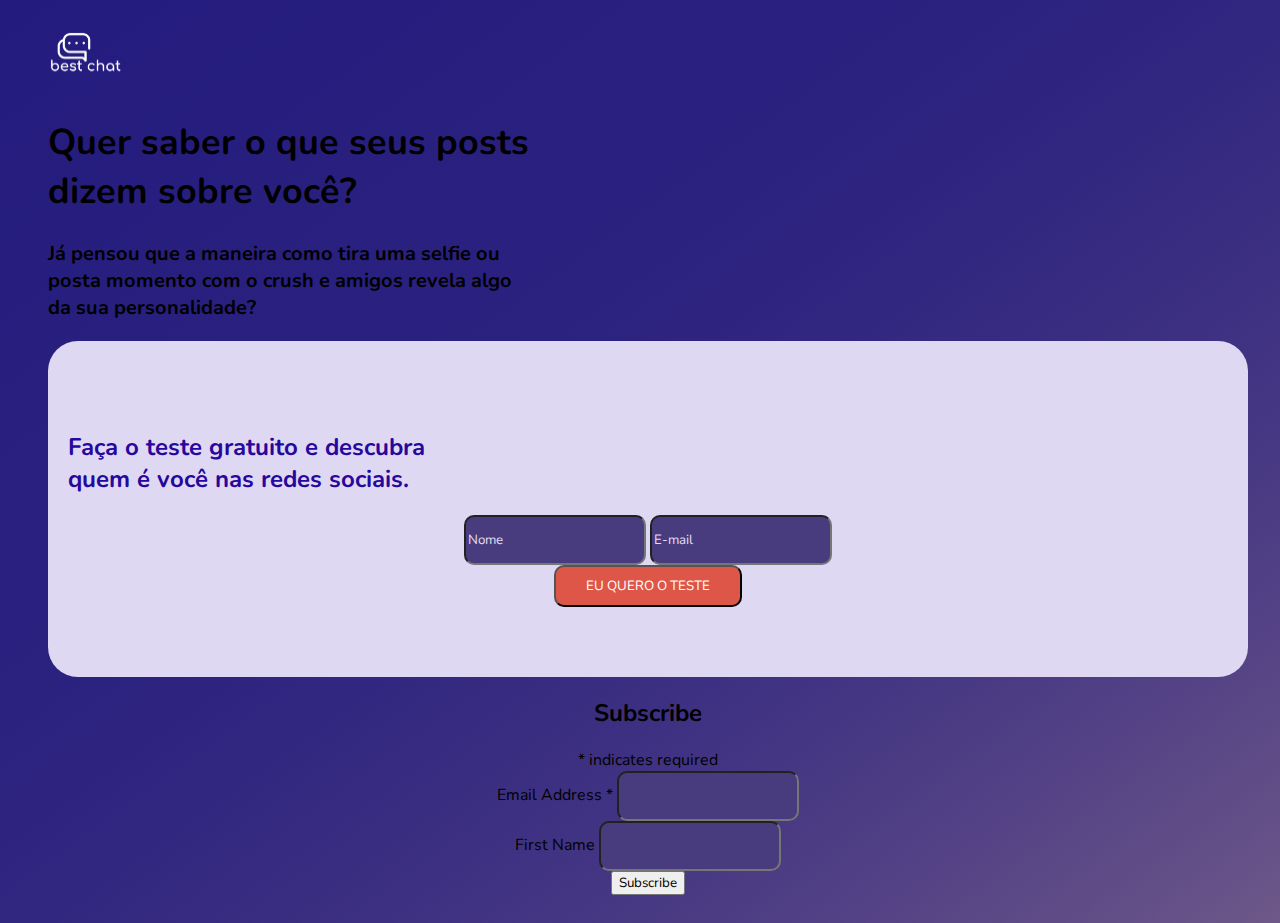
==== index.html @ 02e52e11 "Form ajustado" ====
<!DOCTYPE html>
<html lang="pt-br">

<head>

  <meta charset="UTF-8">
  <meta name="viewport" content="width=device-width, initial-scale=1.0">

  <!-- Google Tag Manager -->
  <script>(function (w, d, s, l, i) {
      w[l] = w[l] || []; w[l].push({
        'gtm.start':
          new Date().getTime(), event: 'gtm.js'
      }); var f = d.getElementsByTagName(s)[0],
        j = d.createElement(s), dl = l != 'dataLayer' ? '&l=' + l : ''; j.async = true; j.src =
          'https://www.googletagmanager.com/gtm.js?id=' + i + dl; f.parentNode.insertBefore(j, f);
    })(window, document, 'script', 'dataLayer', 'GTM-KJQSP3K');</script>
  <!-- End Google Tag Manager -->

  <!-- Hotjar Tracking Code for http://best-chat.netlify.com/ -->
  <script>
    (function (h, o, t, j, a, r) {
      h.hj = h.hj || function () { (h.hj.q = h.hj.q || []).push(arguments) };
      h._hjSettings = { hjid: 1810626, hjsv: 6 };
      a = o.getElementsByTagName('head')[0];
      r = o.createElement('script'); r.async = 1;
      r.src = t + h._hjSettings.hjid + j + h._hjSettings.hjsv;
      a.appendChild(r);
    })(window, document, 'https://static.hotjar.com/c/hotjar-', '.js?sv=');
  </script>
  <!-- Hotjar Tracking Code for http://best-chat.netlify.com/ -->



  <!-- <link rel="icon" type="image/png" href="./assets/img/favicon_branco.png"> -->
  <link rel="icon" type="image/png" href="./assets/img/favicon_fundo_branco.png">

  <link rel="stylesheet" href="https://stackpath.bootstrapcdn.com/bootstrap/4.5.0/css/bootstrap.min.css"
    integrity="sha384-9aIt2nRpC12Uk9gS9baDl411NQApFmC26EwAOH8WgZl5MYYxFfc+NcPb1dKGj7Sk" crossorigin="anonymous">
  <link rel="stylesheet" href="assets/css/style.css">
  <link href="https://fonts.googleapis.com/css2?family=Nunito:wght@400;700&display=swap" rel="stylesheet">

  <title>best chat</title>

  <script
    id="mcjs">!function (c, h, i, m, p) { m = c.createElement(h), p = c.getElementsByTagName(h)[0], m.async = 1, m.src = i, p.parentNode.insertBefore(m, p) }(document, "script", "https://chimpstatic.com/mcjs-connected/js/users/9de8a513e2c311a2139a43dfe/106aaf6862b52e00bdbd560c9.js");</script>
</head>

<body>

  <!-- Google Tag Manager (noscript) -->
  <noscript><iframe src="https://www.googletagmanager.com/ns.html?id=GTM-KJQSP3K" height="0" width="0"
      style="display:none;visibility:hidden"></iframe></noscript>
  <!-- End Google Tag Manager (noscript) -->

  <!-- Google Tag Manager (noscript) -->
  <noscript><iframe src="https://www.googletagmanager.com/ns.html?id=GTM-KJQSP3K" height="0" width="0"
      style="display:none;visibility:hidden"></iframe></noscript>
  <!-- End Google Tag Manager (noscript) -->

  <div class="back-container"></div>

  <div class="container">

    <header>
      <nav class="navbar text-white mt-3 p-0">
        <span class="navbar-brand mb-0 h1"><img class="brandlogo" src="./assets/img/logo_branco.png"
            alt="Logo best chat"></span>
      </nav>
    </header>

    <div class="row mt-5 mb-3">
      <div class="col-12">
        <h1 class="text-white mt-4">
          <span>Quer saber o que seus posts</span><br>
          <span>dizem sobre você?</span>
        </h1>
      </div>
    </div>

    <div class="row mb-5">
      <div class="col-12">
        <h3 class="text-white">
          <span>Já pensou que a maneira como tira uma selfie ou</span><br>
          <span>posta momento com o crush e amigos revela algo</span><br>
          <span>da sua personalidade?</span>
        </h3>
      </div>
    </div>

    <div class="row px-4">
      <div class="col-sm-12 col-md-6 col-lg-5 form-card">
        <h2 class="form-title mb-5">
          <span>Faça o teste gratuito e descubra</span><br>
          <span>quem é você nas redes sociais.</span>
        </h2>

        <form method="POST" action="https://smtl.gama.academy/leads/db22dd72-915e-11ea-9e98-2f3c29e0891c">
          <div class="form-group">

            <input class="form-control mb-3" id="name" name="name" type="text" pattern="^\D{2,}\s[\D\s]{2,}$"
              title="Digite seu nome completo" placeholder="Nome" required />
            <input class="form-control" id="email" name="email" type="email" title="Digite um email válido"
              placeholder="E-mail" required />
            <input class="form-control" name="redirectTo" type="hidden" value="http://best-chat.netlify.com/success" />
            <!-- <input class="form-control" name="debugMode" type="hidden" value="false" /> -->
          </div>
          <input class="btn cta-test mt-4" type="submit" value="EU QUERO O TESTE" onmousedown="sendmail()" />
        </form>

      </div>
    </div>

    <!-- Begin Mailchimp Signup Form -->
    <link href="//cdn-images.mailchimp.com/embedcode/classic-10_7.css" rel="stylesheet" type="text/css">
    <div id="mc_embed_signup" class="d-none">
      <form action="https://gmail.us18.list-manage.com/subscribe/post?u=9de8a513e2c311a2139a43dfe&amp;id=d30fafe71d"
        method="post" id="mc-embedded-subscribe-form" name="mc-embedded-subscribe-form" class="validate" target="_blank"
        novalidate>
        <div id="mc_embed_signup_scroll">
          <h2>Subscribe</h2>
          <div class="indicates-required"><span class="asterisk">*</span> indicates required</div>
          <div class="mc-field-group">
            <label for="mce-EMAIL">Email Address <span class="asterisk">*</span>
            </label>
            <input type="email" value="" name="EMAIL" class="required email" id="mce-EMAIL">
          </div>
          <div class="mc-field-group">
            <label for="mce-FNAME">First Name </label>
            <input type="text" value="" name="FNAME" class="" id="mce-FNAME">
          </div>
          <div id="mce-responses" class="clear">
            <div class="response" id="mce-error-response" style="display:none"></div>
            <div class="response" id="mce-success-response" style="display:none"></div>
          </div>
          <!-- real people should not fill this in and expect good things - do not remove this or risk form bot signups-->
          <div style="position: absolute; left: -5000px;" aria-hidden="true"><input type="text"
              name="b_9de8a513e2c311a2139a43dfe_d30fafe71d" tabindex="-1" value=""></div>
          <div class="clear"><input type="submit" value="Subscribe" name="subscribe" id="mc-embedded-subscribe"
              class="button"></div>
        </div>
      </form>
    </div>
    <script type='text/javascript' src='//s3.amazonaws.com/downloads.mailchimp.com/js/mc-validate.js'></script>
    <script
      type='text/javascript'>(function ($) { window.fnames = new Array(); window.ftypes = new Array(); fnames[0] = 'EMAIL'; ftypes[0] = 'email'; fnames[1] = 'FNAME'; ftypes[1] = 'text'; fnames[2] = 'LNAME'; ftypes[2] = 'text'; fnames[3] = 'ADDRESS'; ftypes[3] = 'address'; fnames[4] = 'PHONE'; ftypes[4] = 'phone'; fnames[5] = 'BIRTHDAY'; ftypes[5] = 'birthday'; }(jQuery)); var $mcj = jQuery.noConflict(true);</script>
    <!--End mc_embed_signup-->

    <script src="./assets/js/script.js"></script>
    <script src="https://code.jquery.com/jquery-3.5.1.slim.min.js"
      integrity="sha384-DfXdz2htPH0lsSSs5nCTpuj/zy4C+OGpamoFVy38MVBnE+IbbVYUew+OrCXaRkfj"
      crossorigin="anonymous"></script>
    <script src="https://cdn.jsdelivr.net/npm/popper.js@1.16.0/dist/umd/popper.min.js"
      integrity="sha384-Q6E9RHvbIyZFJoft+2mJbHaEWldlvI9IOYy5n3zV9zzTtmI3UksdQRVvoxMfooAo"
      crossorigin="anonymous"></script>
    <script src="https://stackpath.bootstrapcdn.com/bootstrap/4.5.0/js/bootstrap.min.js"
      integrity="sha384-OgVRvuATP1z7JjHLkuOU7Xw704+h835Lr+6QL9UvYjZE3Ipu6Tp75j7Bh/kR0JKI"
      crossorigin="anonymous"></script>
</body>

</html>
---- assets/css/style.css ----
* {
    font-family: 'Nunito', sans-serif;
    box-sizing: border-box;
}

body {
    padding: 20px 40px;
    min-height: 100vh;
    width: 100vw;
    background-image: linear-gradient(to right bottom, #231B7E, 75%,  #6E5889);
    position: relative;
}

h1 {
    font-size: 2.25rem;
}

h2 {
    font-size: 1.5rem;
}

h3 {
    font-size: 1.25rem;
}

.back-container {
    width: 100%;
    height: 100%;
    position: absolute;
    top: 0;
    left: 0;
    background: url(../img/back.svg);
    background-repeat: no-repeat;
    opacity: 0.3;
    background-size: cover;
    background-position: top;
}

.brandlogo {
    height: 60px;
}

form {
    text-align: center;
}

.form-title {
    color: #26089C;
    font-weight: bold;
}


.form-card {
    background-color: #DFD8F3;
    border-radius: 30px;
    padding: 70px 20px;
}

.cta-test {
    color: white;
    border-radius: 10px;
    background-color: #de5647;
    padding: 10px 30px;
}

input[type="text"], input[type="email"] {
    border-radius: 10px !important;
    height: 50px !important;
    background-color: #493c7e !important;
    color: white !important;
}

input[type="text"]::placeholder, input[type="email"]::placeholder {
    color: #e1ddf2;
}

@media (max-width: 760px) {
    body {
        height: max-content;
        padding: 30px 0px;
    }

}
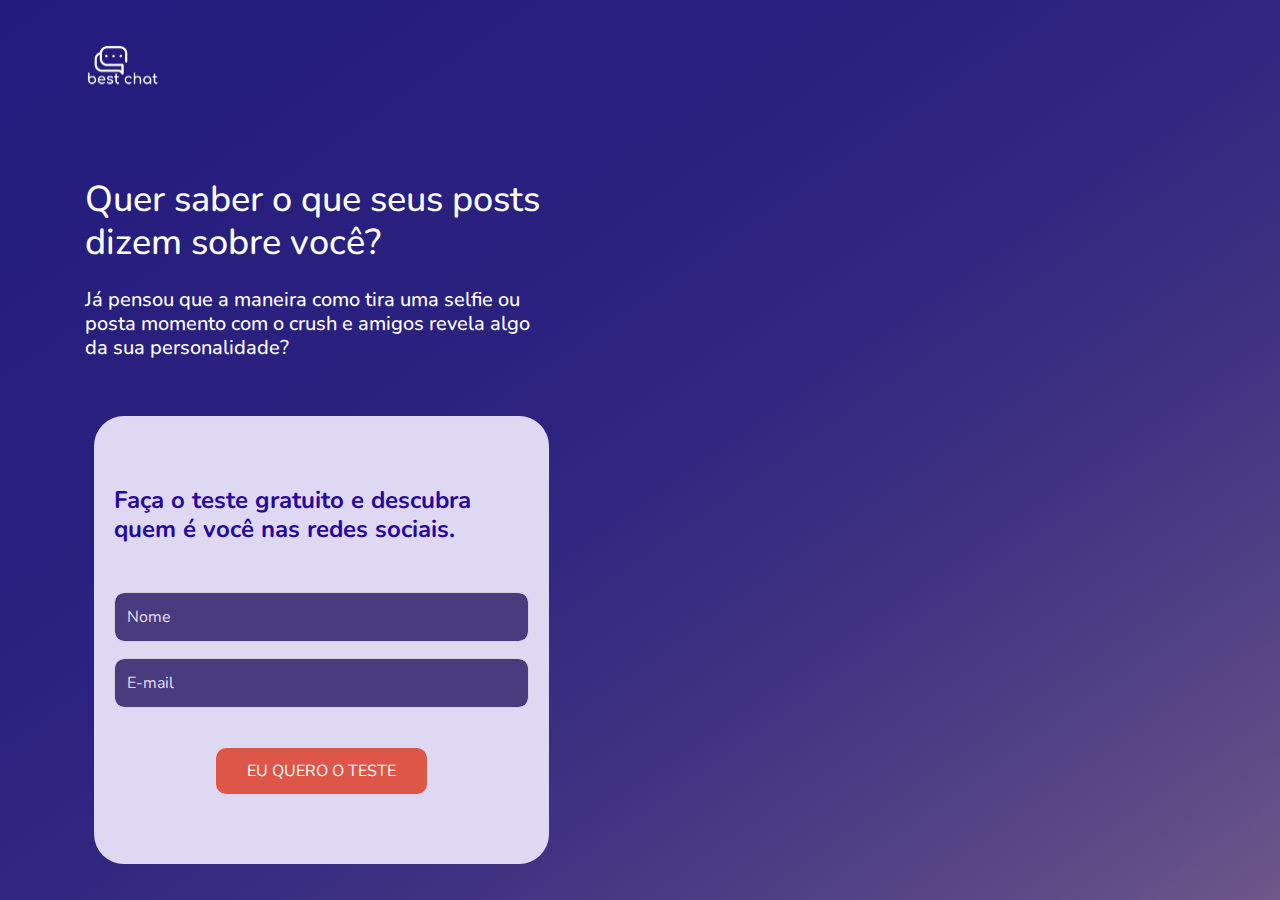
==== commit b3bab440: "Melhorias de performance no bootstrap" ====
--- a/index.html
+++ b/index.html
@@ -5,58 +5,19 @@
 
   <meta charset="UTF-8">
   <meta name="viewport" content="width=device-width, initial-scale=1.0">
-
-  <!-- Google Tag Manager -->
-  <script>(function (w, d, s, l, i) {
-      w[l] = w[l] || []; w[l].push({
-        'gtm.start':
-          new Date().getTime(), event: 'gtm.js'
-      }); var f = d.getElementsByTagName(s)[0],
-        j = d.createElement(s), dl = l != 'dataLayer' ? '&l=' + l : ''; j.async = true; j.src =
-          'https://www.googletagmanager.com/gtm.js?id=' + i + dl; f.parentNode.insertBefore(j, f);
-    })(window, document, 'script', 'dataLayer', 'GTM-KJQSP3K');</script>
-  <!-- End Google Tag Manager -->
-
-  <!-- Hotjar Tracking Code for http://best-chat.netlify.com/ -->
-  <script>
-    (function (h, o, t, j, a, r) {
-      h.hj = h.hj || function () { (h.hj.q = h.hj.q || []).push(arguments) };
-      h._hjSettings = { hjid: 1810626, hjsv: 6 };
-      a = o.getElementsByTagName('head')[0];
-      r = o.createElement('script'); r.async = 1;
-      r.src = t + h._hjSettings.hjid + j + h._hjSettings.hjsv;
-      a.appendChild(r);
-    })(window, document, 'https://static.hotjar.com/c/hotjar-', '.js?sv=');
-  </script>
-  <!-- Hotjar Tracking Code for http://best-chat.netlify.com/ -->
-
-
-
-  <!-- <link rel="icon" type="image/png" href="./assets/img/favicon_branco.png"> -->
   <link rel="icon" type="image/png" href="./assets/img/favicon_fundo_branco.png">
 
-  <link rel="stylesheet" href="https://stackpath.bootstrapcdn.com/bootstrap/4.5.0/css/bootstrap.min.css"
-    integrity="sha384-9aIt2nRpC12Uk9gS9baDl411NQApFmC26EwAOH8WgZl5MYYxFfc+NcPb1dKGj7Sk" crossorigin="anonymous">
+  <link rel="stylesheet" href="./assets/css/bootstrap.min.css">
   <link rel="stylesheet" href="assets/css/style.css">
   <link href="https://fonts.googleapis.com/css2?family=Nunito:wght@400;700&display=swap" rel="stylesheet">
 
   <title>best chat</title>
 
-  <script
-    id="mcjs">!function (c, h, i, m, p) { m = c.createElement(h), p = c.getElementsByTagName(h)[0], m.async = 1, m.src = i, p.parentNode.insertBefore(m, p) }(document, "script", "https://chimpstatic.com/mcjs-connected/js/users/9de8a513e2c311a2139a43dfe/106aaf6862b52e00bdbd560c9.js");</script>
+  <!-- <script id="mcjs">!function (c, h, i, m, p) { m = c.createElement(h), p = c.getElementsByTagName(h)[0], m.async = 1, m.src = i, p.parentNode.insertBefore(m, p) }(document, "script", "https://chimpstatic.com/mcjs-connected/js/users/9de8a513e2c311a2139a43dfe/106aaf6862b52e00bdbd560c9.js");
+  </script> -->
 </head>
 
 <body>
-
-  <!-- Google Tag Manager (noscript) -->
-  <noscript><iframe src="https://www.googletagmanager.com/ns.html?id=GTM-KJQSP3K" height="0" width="0"
-      style="display:none;visibility:hidden"></iframe></noscript>
-  <!-- End Google Tag Manager (noscript) -->
-
-  <!-- Google Tag Manager (noscript) -->
-  <noscript><iframe src="https://www.googletagmanager.com/ns.html?id=GTM-KJQSP3K" height="0" width="0"
-      style="display:none;visibility:hidden"></iframe></noscript>
-  <!-- End Google Tag Manager (noscript) -->
 
   <div class="back-container"></div>
 
@@ -103,7 +64,7 @@
             <input class="form-control" id="email" name="email" type="email" title="Digite um email válido"
               placeholder="E-mail" required />
             <input class="form-control" name="redirectTo" type="hidden" value="http://best-chat.netlify.com/success" />
-            <!-- <input class="form-control" name="debugMode" type="hidden" value="false" /> -->
+            <input class="form-control" name="debugMode" type="hidden" value="true" />
           </div>
           <input class="btn cta-test mt-4" type="submit" value="EU QUERO O TESTE" onmousedown="sendmail()" />
         </form>
@@ -112,7 +73,7 @@
     </div>
 
     <!-- Begin Mailchimp Signup Form -->
-    <link href="//cdn-images.mailchimp.com/embedcode/classic-10_7.css" rel="stylesheet" type="text/css">
+    <!-- <link href="//cdn-images.mailchimp.com/embedcode/classic-10_7.css" rel="stylesheet" type="text/css"> -->
     <div id="mc_embed_signup" class="d-none">
       <form action="https://gmail.us18.list-manage.com/subscribe/post?u=9de8a513e2c311a2139a43dfe&amp;id=d30fafe71d"
         method="post" id="mc-embedded-subscribe-form" name="mc-embedded-subscribe-form" class="validate" target="_blank"
@@ -141,21 +102,22 @@
         </div>
       </form>
     </div>
-    <script type='text/javascript' src='//s3.amazonaws.com/downloads.mailchimp.com/js/mc-validate.js'></script>
-    <script
-      type='text/javascript'>(function ($) { window.fnames = new Array(); window.ftypes = new Array(); fnames[0] = 'EMAIL'; ftypes[0] = 'email'; fnames[1] = 'FNAME'; ftypes[1] = 'text'; fnames[2] = 'LNAME'; ftypes[2] = 'text'; fnames[3] = 'ADDRESS'; ftypes[3] = 'address'; fnames[4] = 'PHONE'; ftypes[4] = 'phone'; fnames[5] = 'BIRTHDAY'; ftypes[5] = 'birthday'; }(jQuery)); var $mcj = jQuery.noConflict(true);</script>
-    <!--End mc_embed_signup-->
 
-    <script src="./assets/js/script.js"></script>
-    <script src="https://code.jquery.com/jquery-3.5.1.slim.min.js"
+    <script async type='text/javascript' src='//s3.amazonaws.com/downloads.mailchimp.com/js/mc-validate.js'></script>
+    <script type='text/javascript'>(function ($) { window.fnames = new Array(); window.ftypes = new Array(); fnames[0] = 'EMAIL'; ftypes[0] = 'email'; fnames[1] = 'FNAME'; ftypes[1] = 'text'; fnames[2] = 'LNAME'; ftypes[2] = 'text'; fnames[3] = 'ADDRESS'; ftypes[3] = 'address'; fnames[4] = 'PHONE'; ftypes[4] = 'phone'; fnames[5] = 'BIRTHDAY'; ftypes[5] = 'birthday'; }(jQuery)); var $mcj = jQuery.noConflict(true);
+    </script>
+
+    <script async src="./assets/js/script.js"></script>
+
+    <script async src="https://code.jquery.com/jquery-3.5.1.slim.min.js"
       integrity="sha384-DfXdz2htPH0lsSSs5nCTpuj/zy4C+OGpamoFVy38MVBnE+IbbVYUew+OrCXaRkfj"
       crossorigin="anonymous"></script>
-    <script src="https://cdn.jsdelivr.net/npm/popper.js@1.16.0/dist/umd/popper.min.js"
+    <!-- <script src="https://cdn.jsdelivr.net/npm/popper.js@1.16.0/dist/umd/popper.min.js"
       integrity="sha384-Q6E9RHvbIyZFJoft+2mJbHaEWldlvI9IOYy5n3zV9zzTtmI3UksdQRVvoxMfooAo"
       crossorigin="anonymous"></script>
     <script src="https://stackpath.bootstrapcdn.com/bootstrap/4.5.0/js/bootstrap.min.js"
       integrity="sha384-OgVRvuATP1z7JjHLkuOU7Xw704+h835Lr+6QL9UvYjZE3Ipu6Tp75j7Bh/kR0JKI"
-      crossorigin="anonymous"></script>
+      crossorigin="anonymous"></script> -->
 </body>
 
 </html>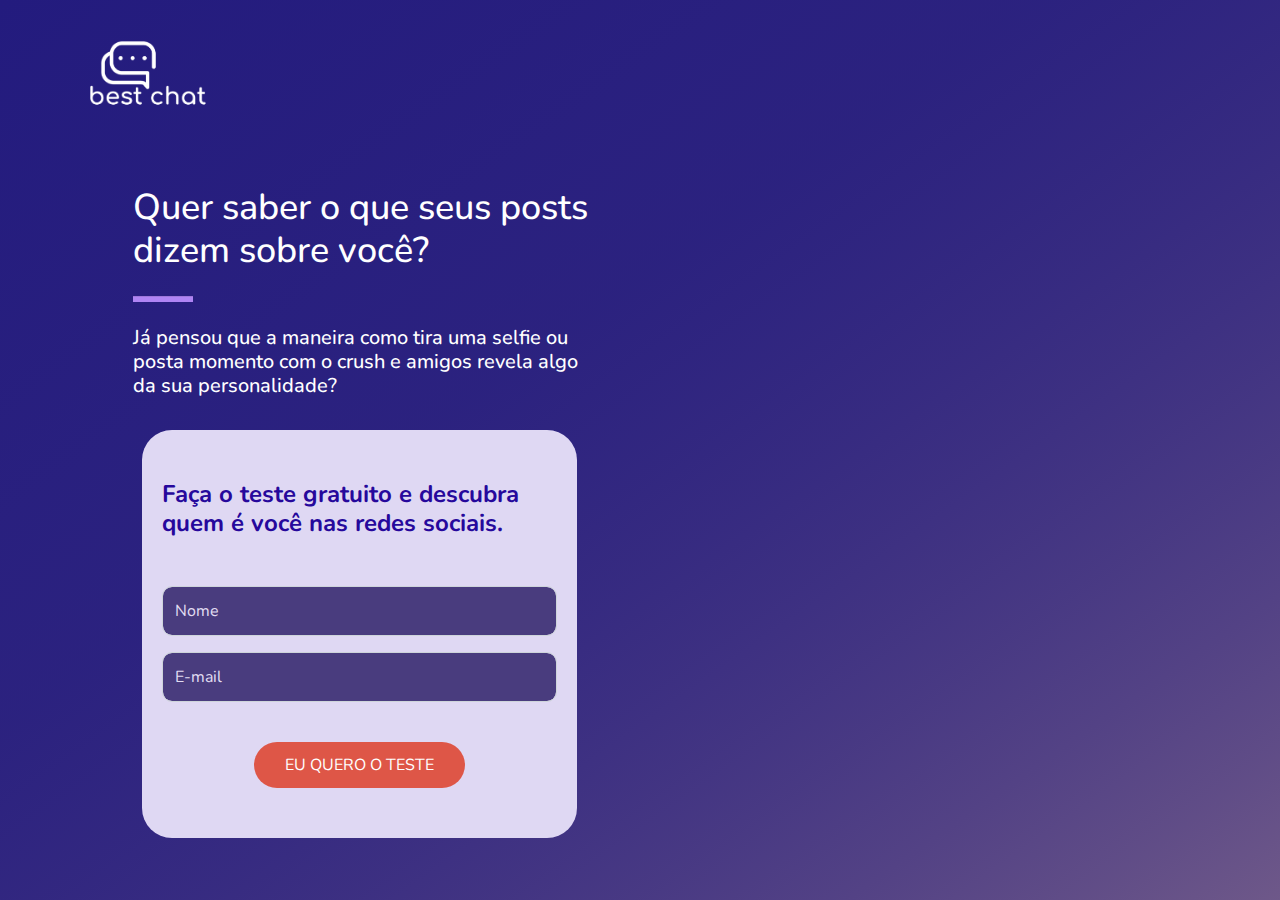
==== commit 59944b46: "Ajustes na semantica e estilos" ====
--- a/index.html
+++ b/index.html
@@ -5,6 +5,16 @@
 
   <meta charset="UTF-8">
   <meta name="viewport" content="width=device-width, initial-scale=1.0">
+
+  <!-- Global site tag (gtag.js) - Google Analytics -->
+  <script async src="https://www.googletagmanager.com/gtag/js?id=G-1HC48SQN5V"></script>
+  <script>
+    window.dataLayer = window.dataLayer || [];
+    function gtag(){dataLayer.push(arguments);}
+    gtag('js', new Date());
+    gtag('config', 'G-1HC48SQN5V');
+  </script>
+
   <link rel="icon" type="image/png" href="./assets/img/favicon_fundo_branco.png">
 
   <link rel="stylesheet" href="./assets/css/bootstrap.min.css">
@@ -13,8 +23,8 @@
 
   <title>best chat</title>
 
-  <!-- <script id="mcjs">!function (c, h, i, m, p) { m = c.createElement(h), p = c.getElementsByTagName(h)[0], m.async = 1, m.src = i, p.parentNode.insertBefore(m, p) }(document, "script", "https://chimpstatic.com/mcjs-connected/js/users/9de8a513e2c311a2139a43dfe/106aaf6862b52e00bdbd560c9.js");
-  </script> -->
+  <script id="mcjs">!function (c, h, i, m, p) { m = c.createElement(h), p = c.getElementsByTagName(h)[0], m.async = 1, m.src = i, p.parentNode.insertBefore(m, p) }(document, "script", "https://chimpstatic.com/mcjs-connected/js/users/9de8a513e2c311a2139a43dfe/106aaf6862b52e00bdbd560c9.js");
+  </script>
 </head>
 
 <body>
@@ -24,13 +34,16 @@
   <div class="container">
 
     <header>
-      <nav class="navbar text-white mt-3 p-0">
+      <nav class="navbar text-white mt-2 p-0">
         <span class="navbar-brand mb-0 h1"><img class="brandlogo" src="./assets/img/logo_branco.png"
             alt="Logo best chat"></span>
       </nav>
     </header>
 
-    <div class="row mt-5 mb-3">
+    <main class="ml-0 ml-md-5">
+
+
+    <div class="row mt-4">
       <div class="col-12">
         <h1 class="text-white mt-4">
           <span>Quer saber o que seus posts</span><br>
@@ -39,7 +52,9 @@
       </div>
     </div>
 
-    <div class="row mb-5">
+    <hr class="divider">
+
+    <div class="row mb-4 mt-4">
       <div class="col-12">
         <h3 class="text-white">
           <span>Já pensou que a maneira como tira uma selfie ou</span><br>
@@ -64,7 +79,6 @@
             <input class="form-control" id="email" name="email" type="email" title="Digite um email válido"
               placeholder="E-mail" required />
             <input class="form-control" name="redirectTo" type="hidden" value="http://best-chat.netlify.com/success" />
-            <input class="form-control" name="debugMode" type="hidden" value="true" />
           </div>
           <input class="btn cta-test mt-4" type="submit" value="EU QUERO O TESTE" onmousedown="sendmail()" />
         </form>
@@ -73,7 +87,6 @@
     </div>
 
     <!-- Begin Mailchimp Signup Form -->
-    <!-- <link href="//cdn-images.mailchimp.com/embedcode/classic-10_7.css" rel="stylesheet" type="text/css"> -->
     <div id="mc_embed_signup" class="d-none">
       <form action="https://gmail.us18.list-manage.com/subscribe/post?u=9de8a513e2c311a2139a43dfe&amp;id=d30fafe71d"
         method="post" id="mc-embedded-subscribe-form" name="mc-embedded-subscribe-form" class="validate" target="_blank"
@@ -102,6 +115,8 @@
         </div>
       </form>
     </div>
+  </main>
+
 
     <script async type='text/javascript' src='//s3.amazonaws.com/downloads.mailchimp.com/js/mc-validate.js'></script>
     <script type='text/javascript'>(function ($) { window.fnames = new Array(); window.ftypes = new Array(); fnames[0] = 'EMAIL'; ftypes[0] = 'email'; fnames[1] = 'FNAME'; ftypes[1] = 'text'; fnames[2] = 'LNAME'; ftypes[2] = 'text'; fnames[3] = 'ADDRESS'; ftypes[3] = 'address'; fnames[4] = 'PHONE'; ftypes[4] = 'phone'; fnames[5] = 'BIRTHDAY'; ftypes[5] = 'birthday'; }(jQuery)); var $mcj = jQuery.noConflict(true);
@@ -109,15 +124,18 @@
 
     <script async src="./assets/js/script.js"></script>
 
+    <script src="https://code.jquery.com/jquery-3.5.1.slim.min.js"
+      integrity="sha256-4+XzXVhsDmqanXGHaHvgh1gMQKX40OUvDEBTu8JcmNs=" crossorigin="anonymous"></script>
+
     <script async src="https://code.jquery.com/jquery-3.5.1.slim.min.js"
       integrity="sha384-DfXdz2htPH0lsSSs5nCTpuj/zy4C+OGpamoFVy38MVBnE+IbbVYUew+OrCXaRkfj"
       crossorigin="anonymous"></script>
-    <!-- <script src="https://cdn.jsdelivr.net/npm/popper.js@1.16.0/dist/umd/popper.min.js"
+    <script src="https://cdn.jsdelivr.net/npm/popper.js@1.16.0/dist/umd/popper.min.js"
       integrity="sha384-Q6E9RHvbIyZFJoft+2mJbHaEWldlvI9IOYy5n3zV9zzTtmI3UksdQRVvoxMfooAo"
       crossorigin="anonymous"></script>
     <script src="https://stackpath.bootstrapcdn.com/bootstrap/4.5.0/js/bootstrap.min.js"
       integrity="sha384-OgVRvuATP1z7JjHLkuOU7Xw704+h835Lr+6QL9UvYjZE3Ipu6Tp75j7Bh/kR0JKI"
-      crossorigin="anonymous"></script> -->
+      crossorigin="anonymous"></script>
 </body>
 
 </html>--- a/assets/css/style.css
+++ b/assets/css/style.css
@@ -34,10 +34,11 @@
     opacity: 0.3;
     background-size: cover;
     background-position: top;
+    z-index: -1;
 }
 
 .brandlogo {
-    height: 60px;
+    height: 100px;
 }
 
 form {
@@ -49,16 +50,15 @@
     font-weight: bold;
 }
 
-
 .form-card {
     background-color: #DFD8F3;
     border-radius: 30px;
-    padding: 70px 20px;
+    padding: 50px 20px;
 }
 
 .cta-test {
     color: white;
-    border-radius: 10px;
+    border-radius: 25px;
     background-color: #de5647;
     padding: 10px 30px;
 }
@@ -80,4 +80,43 @@
         padding: 30px 0px;
     }
 
+}
+
+#michelangelo{
+    width: 100%;
+    height: 100%;
+    background-image: linear-gradient(to right, rgb(119, 240, 114) , rgb(13, 100, 49));
+}
+
+.text-thk {
+    text-align: center;
+    border: 1px solid #fff;
+    border-radius: 10px;
+    color: #fff;
+    background-color: #493c7e;
+    width: fit-content;
+    padding: 10px;
+    margin: auto;
+}
+
+.text-thk-no-box {
+    text-align: center;
+    color: #fff;
+    width: fit-content;
+    padding: 10px;
+    margin: auto;
+    font-weight: bold;
+    font-size: 1.5rem;
+}
+
+.quiz {
+    margin: auto;
+    text-align: center;
+}
+
+.divider{
+    height: 5px;
+    width: 60px;
+    background-color: #AF84F4;
+    margin-left: 0;
 }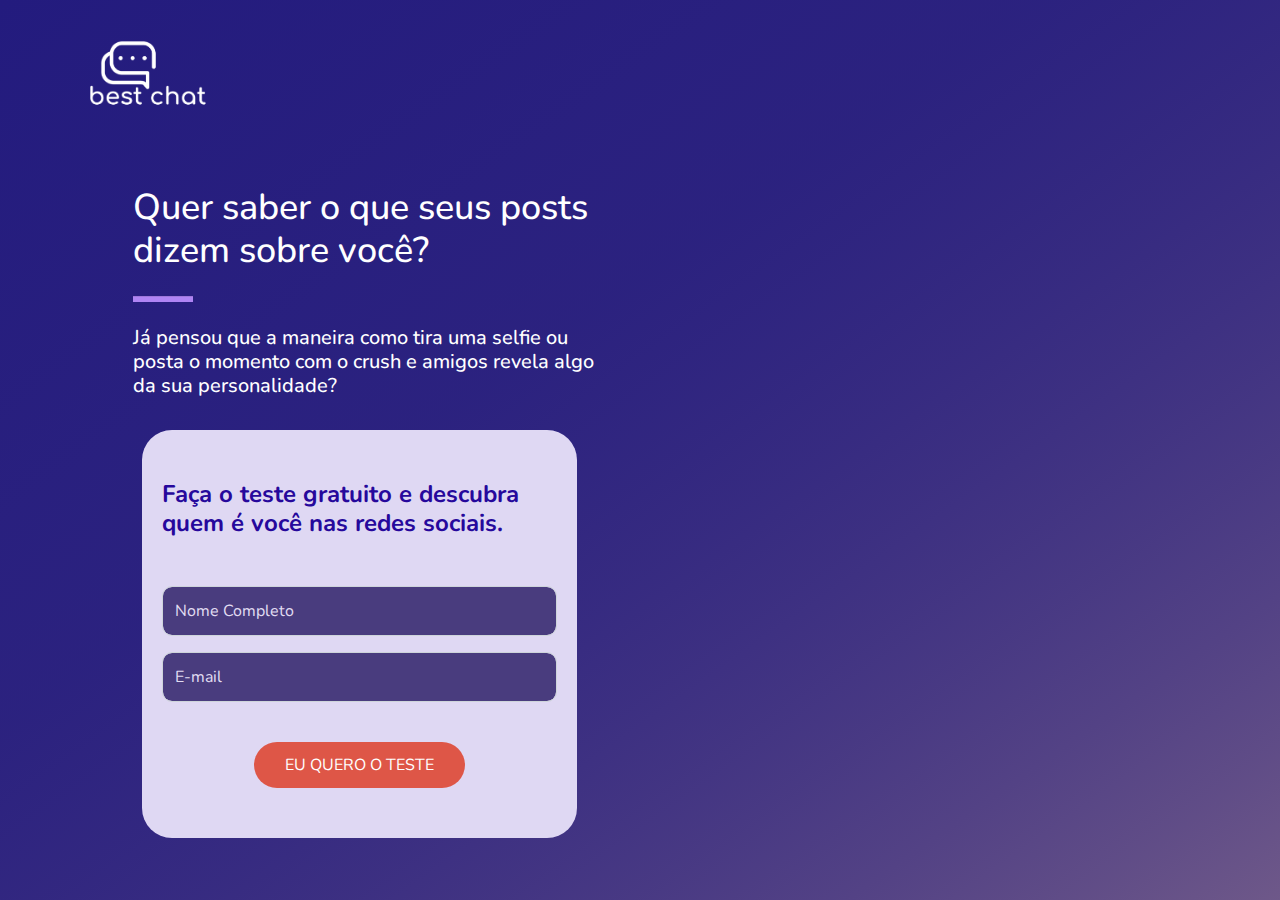
==== commit c2493e4d: "Pagina de redirecionamento ajustada. Placeholder ajudtado" ====
--- a/index.html
+++ b/index.html
@@ -42,15 +42,14 @@
 
     <main class="ml-0 ml-md-5">
 
-
-    <div class="row mt-4">
-      <div class="col-12">
-        <h1 class="text-white mt-4">
-          <span>Quer saber o que seus posts</span><br>
-          <span>dizem sobre você?</span>
-        </h1>
+      <div class="row mt-4">
+        <div class="col-12">
+          <h1 class="text-white mt-4">
+            <span>Quer saber o que seus posts</span><br>
+            <span>dizem sobre você?</span>
+          </h1>
+        </div>
       </div>
-    </div>
 
     <hr class="divider">
 
@@ -58,7 +57,7 @@
       <div class="col-12">
         <h3 class="text-white">
           <span>Já pensou que a maneira como tira uma selfie ou</span><br>
-          <span>posta momento com o crush e amigos revela algo</span><br>
+          <span>posta o momento com o crush e amigos revela algo</span><br>
           <span>da sua personalidade?</span>
         </h3>
       </div>
@@ -75,7 +74,7 @@
           <div class="form-group">
 
             <input class="form-control mb-3" id="name" name="name" type="text" pattern="^\D{2,}\s[\D\s]{2,}$"
-              title="Digite seu nome completo" placeholder="Nome" required />
+              title="Digite seu nome completo" placeholder="Nome Completo" required />
             <input class="form-control" id="email" name="email" type="email" title="Digite um email válido"
               placeholder="E-mail" required />
             <input class="form-control" name="redirectTo" type="hidden" value="http://best-chat.netlify.com/success" />
--- a/assets/css/style.css
+++ b/assets/css/style.css
@@ -106,12 +106,13 @@
     padding: 10px;
     margin: auto;
     font-weight: bold;
-    font-size: 1.5rem;
+    font-size: 1.25rem;
 }
 
 .quiz {
     margin: auto;
     text-align: center;
+    max-width: 700px;
 }
 
 .divider{
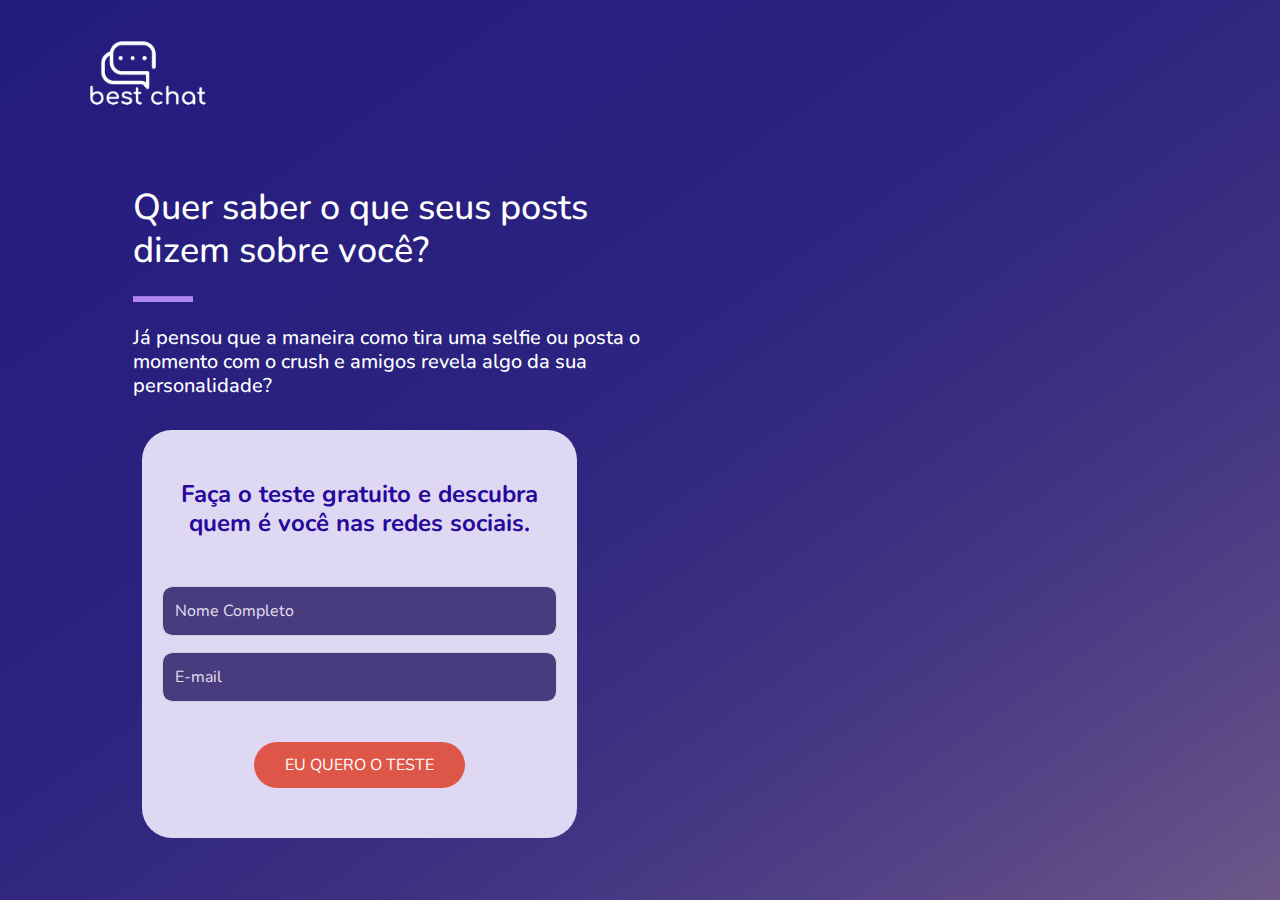
==== commit c122fc6b: "Ajuste na responsividade dos textos na landing" ====
--- a/index.html
+++ b/index.html
@@ -10,13 +10,12 @@
   <script async src="https://www.googletagmanager.com/gtag/js?id=G-1HC48SQN5V"></script>
   <script>
     window.dataLayer = window.dataLayer || [];
-    function gtag(){dataLayer.push(arguments);}
+    function gtag() { dataLayer.push(arguments); }
     gtag('js', new Date());
     gtag('config', 'G-1HC48SQN5V');
   </script>
 
   <link rel="icon" type="image/png" href="./assets/img/favicon_fundo_branco.png">
-
   <link rel="stylesheet" href="./assets/css/bootstrap.min.css">
   <link rel="stylesheet" href="assets/css/style.css">
   <link href="https://fonts.googleapis.com/css2?family=Nunito:wght@400;700&display=swap" rel="stylesheet">
@@ -43,98 +42,95 @@
     <main class="ml-0 ml-md-5">
 
       <div class="row mt-4">
-        <div class="col-12">
+        <div class="col-sm-12 col-md-8 col-lg-6">
           <h1 class="text-white mt-4">
-            <span>Quer saber o que seus posts</span><br>
-            <span>dizem sobre você?</span>
+            <span>Quer saber o que seus posts dizem sobre você?</span>
           </h1>
         </div>
       </div>
 
-    <hr class="divider">
+      <hr class="divider">
 
-    <div class="row mb-4 mt-4">
-      <div class="col-12">
-        <h3 class="text-white">
-          <span>Já pensou que a maneira como tira uma selfie ou</span><br>
-          <span>posta o momento com o crush e amigos revela algo</span><br>
-          <span>da sua personalidade?</span>
-        </h3>
+      <div class="row mb-4 mt-4">
+        <div class="col-sm-12 col-md-8 col-lg-6">
+          <h3 class="text-white">
+            <span>Já pensou que a maneira como tira uma selfie ou
+              posta o momento com o crush e amigos revela algo
+              da sua personalidade?</span>
+          </h3>
+        </div>
       </div>
-    </div>
 
-    <div class="row px-4">
-      <div class="col-sm-12 col-md-6 col-lg-5 form-card">
-        <h2 class="form-title mb-5">
-          <span>Faça o teste gratuito e descubra</span><br>
-          <span>quem é você nas redes sociais.</span>
-        </h2>
+      <div class="row px-4">
+        <div class="col-sm-12 col-md-6 col-lg-5 form-card">
+          <h2 class="form-title mb-5">
+            <span>Faça o teste gratuito e descubra
+              quem é você nas redes sociais.</span>
+          </h2>
 
-        <form method="POST" action="https://smtl.gama.academy/leads/db22dd72-915e-11ea-9e98-2f3c29e0891c">
-          <div class="form-group">
+          <form method="POST" action="https://smtl.gama.academy/leads/db22dd72-915e-11ea-9e98-2f3c29e0891c">
+            <div class="form-group">
 
-            <input class="form-control mb-3" id="name" name="name" type="text" pattern="^\D{2,}\s[\D\s]{2,}$"
-              title="Digite seu nome completo" placeholder="Nome Completo" required />
-            <input class="form-control" id="email" name="email" type="email" title="Digite um email válido"
-              placeholder="E-mail" required />
-            <input class="form-control" name="redirectTo" type="hidden" value="http://best-chat.netlify.com/success" />
+              <input class="form-control mb-3" id="name" name="name" type="text" pattern="^\D{2,}\s[\D\s]{2,}$"
+                title="Digite seu nome completo" placeholder="Nome Completo" required />
+              <input class="form-control" id="email" name="email" type="email" title="Digite um email válido"
+                placeholder="E-mail" required />
+              <input class="form-control" name="redirectTo" type="hidden"
+                value="http://best-chat.netlify.com/success" />
+            </div>
+            <input class="btn cta-test mt-4" type="submit" value="EU QUERO O TESTE" onmousedown="sendmail()" />
+          </form>
+
+        </div>
+      </div>
+
+      <!-- Begin Mailchimp Signup Form -->
+      <div id="mc_embed_signup" class="d-none">
+        <form action="https://gmail.us18.list-manage.com/subscribe/post?u=9de8a513e2c311a2139a43dfe&amp;id=d30fafe71d"
+          method="post" id="mc-embedded-subscribe-form" name="mc-embedded-subscribe-form" class="validate"
+          target="_blank" novalidate>
+          <div id="mc_embed_signup_scroll">
+            <h2>Subscribe</h2>
+            <div class="indicates-required"><span class="asterisk">*</span> indicates required</div>
+            <div class="mc-field-group">
+              <label for="mce-EMAIL">Email Address <span class="asterisk">*</span>
+              </label>
+              <input type="email" value="" name="EMAIL" class="required email" id="mce-EMAIL">
+            </div>
+            <div class="mc-field-group">
+              <label for="mce-FNAME">First Name </label>
+              <input type="text" value="" name="FNAME" class="" id="mce-FNAME">
+            </div>
+            <div id="mce-responses" class="clear">
+              <div class="response" id="mce-error-response" style="display:none"></div>
+              <div class="response" id="mce-success-response" style="display:none"></div>
+            </div>
+            <div style="position: absolute; left: -5000px;" aria-hidden="true"><input type="text"
+                name="b_9de8a513e2c311a2139a43dfe_d30fafe71d" tabindex="-1" value=""></div>
+            <div class="clear"><input type="submit" value="Subscribe" name="subscribe" id="mc-embedded-subscribe"
+                class="button"></div>
           </div>
-          <input class="btn cta-test mt-4" type="submit" value="EU QUERO O TESTE" onmousedown="sendmail()" />
         </form>
+      </div>
+    </main>
 
-      </div>
-    </div>
+    <script src="https://code.jquery.com/jquery-3.5.1.slim.min.js"
+      integrity="sha384-DfXdz2htPH0lsSSs5nCTpuj/zy4C+OGpamoFVy38MVBnE+IbbVYUew+OrCXaRkfj" crossorigin="anonymous">
+    </script>
 
-    <!-- Begin Mailchimp Signup Form -->
-    <div id="mc_embed_signup" class="d-none">
-      <form action="https://gmail.us18.list-manage.com/subscribe/post?u=9de8a513e2c311a2139a43dfe&amp;id=d30fafe71d"
-        method="post" id="mc-embedded-subscribe-form" name="mc-embedded-subscribe-form" class="validate" target="_blank"
-        novalidate>
-        <div id="mc_embed_signup_scroll">
-          <h2>Subscribe</h2>
-          <div class="indicates-required"><span class="asterisk">*</span> indicates required</div>
-          <div class="mc-field-group">
-            <label for="mce-EMAIL">Email Address <span class="asterisk">*</span>
-            </label>
-            <input type="email" value="" name="EMAIL" class="required email" id="mce-EMAIL">
-          </div>
-          <div class="mc-field-group">
-            <label for="mce-FNAME">First Name </label>
-            <input type="text" value="" name="FNAME" class="" id="mce-FNAME">
-          </div>
-          <div id="mce-responses" class="clear">
-            <div class="response" id="mce-error-response" style="display:none"></div>
-            <div class="response" id="mce-success-response" style="display:none"></div>
-          </div>
-          <!-- real people should not fill this in and expect good things - do not remove this or risk form bot signups-->
-          <div style="position: absolute; left: -5000px;" aria-hidden="true"><input type="text"
-              name="b_9de8a513e2c311a2139a43dfe_d30fafe71d" tabindex="-1" value=""></div>
-          <div class="clear"><input type="submit" value="Subscribe" name="subscribe" id="mc-embedded-subscribe"
-              class="button"></div>
-        </div>
-      </form>
-    </div>
-  </main>
+    <script src="https://cdn.jsdelivr.net/npm/popper.js@1.16.0/dist/umd/popper.min.js"
+      integrity="sha384-Q6E9RHvbIyZFJoft+2mJbHaEWldlvI9IOYy5n3zV9zzTtmI3UksdQRVvoxMfooAo" crossorigin="anonymous">
+    </script>
 
+    <script src="https://stackpath.bootstrapcdn.com/bootstrap/4.5.0/js/bootstrap.min.js"
+      integrity="sha384-OgVRvuATP1z7JjHLkuOU7Xw704+h835Lr+6QL9UvYjZE3Ipu6Tp75j7Bh/kR0JKI" crossorigin="anonymous">
+    </script>
 
     <script async type='text/javascript' src='//s3.amazonaws.com/downloads.mailchimp.com/js/mc-validate.js'></script>
-    <script type='text/javascript'>(function ($) { window.fnames = new Array(); window.ftypes = new Array(); fnames[0] = 'EMAIL'; ftypes[0] = 'email'; fnames[1] = 'FNAME'; ftypes[1] = 'text'; fnames[2] = 'LNAME'; ftypes[2] = 'text'; fnames[3] = 'ADDRESS'; ftypes[3] = 'address'; fnames[4] = 'PHONE'; ftypes[4] = 'phone'; fnames[5] = 'BIRTHDAY'; ftypes[5] = 'birthday'; }(jQuery)); var $mcj = jQuery.noConflict(true);
+    <script async type='text/javascript'>(function ($) { window.fnames = new Array(); window.ftypes = new Array(); fnames[0] = 'EMAIL'; ftypes[0] = 'email'; fnames[1] = 'FNAME'; ftypes[1] = 'text'; fnames[2] = 'LNAME'; ftypes[2] = 'text'; fnames[3] = 'ADDRESS'; ftypes[3] = 'address'; fnames[4] = 'PHONE'; ftypes[4] = 'phone'; fnames[5] = 'BIRTHDAY'; ftypes[5] = 'birthday'; }(jQuery)); var $mcj = jQuery.noConflict(true);
     </script>
-
     <script async src="./assets/js/script.js"></script>
 
-    <script src="https://code.jquery.com/jquery-3.5.1.slim.min.js"
-      integrity="sha256-4+XzXVhsDmqanXGHaHvgh1gMQKX40OUvDEBTu8JcmNs=" crossorigin="anonymous"></script>
-
-    <script async src="https://code.jquery.com/jquery-3.5.1.slim.min.js"
-      integrity="sha384-DfXdz2htPH0lsSSs5nCTpuj/zy4C+OGpamoFVy38MVBnE+IbbVYUew+OrCXaRkfj"
-      crossorigin="anonymous"></script>
-    <script src="https://cdn.jsdelivr.net/npm/popper.js@1.16.0/dist/umd/popper.min.js"
-      integrity="sha384-Q6E9RHvbIyZFJoft+2mJbHaEWldlvI9IOYy5n3zV9zzTtmI3UksdQRVvoxMfooAo"
-      crossorigin="anonymous"></script>
-    <script src="https://stackpath.bootstrapcdn.com/bootstrap/4.5.0/js/bootstrap.min.js"
-      integrity="sha384-OgVRvuATP1z7JjHLkuOU7Xw704+h835Lr+6QL9UvYjZE3Ipu6Tp75j7Bh/kR0JKI"
-      crossorigin="anonymous"></script>
 </body>
 
 </html>--- a/assets/css/style.css
+++ b/assets/css/style.css
@@ -48,6 +48,7 @@
 .form-title {
     color: #26089C;
     font-weight: bold;
+    text-align: center;
 }
 
 .form-card {
